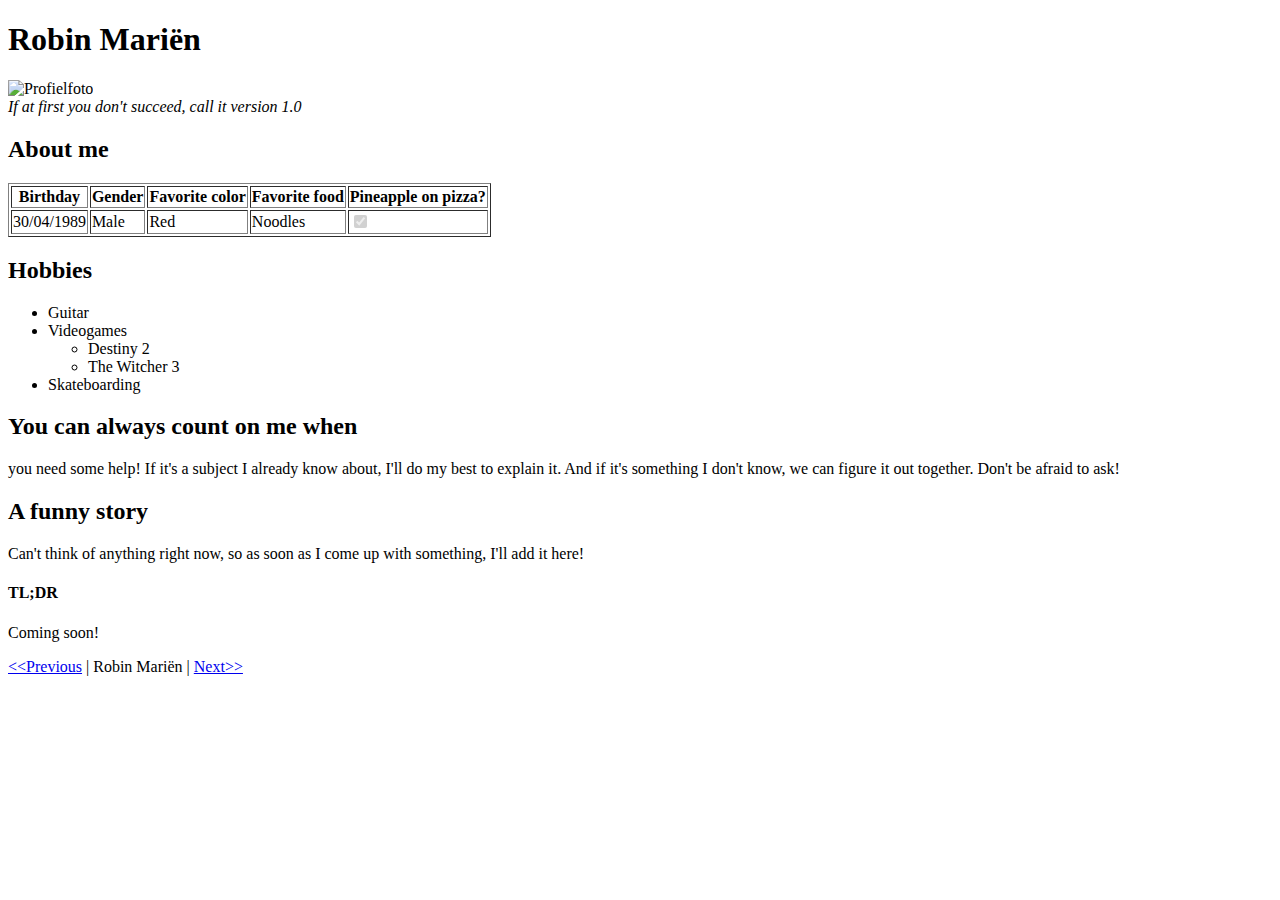
==== index2.html @ d78bf794 "added content to index2" ====
<!doctype HTML>
<html lang="en">
<head>
    <title>HTML Challenge 1</title>
    <link rel = "stylesheet"
          type = "text/css"
          href = "index2_style.css" />
</head>

<body>
<h1>Robin Mariën</h1>
<img src="https://avatars3.githubusercontent.com/u/53238476?s=400&u=8be2d3f41e04f4f2cbf5a65ce28aaaa101359a2b&v=4" alt="Profielfoto">
<br>
<em>If at first you don't succeed, call it version 1.0</em>

<h2>About me</h2>
<table border="1">
    <tr>
        <th>Birthday</th>
        <th>Gender</th>
        <th>Favorite color</th>
        <th>Favorite food</th>
        <th>Pineapple on pizza?</th>
    </tr>
    <tr>
        <td>30/04/1989</td>
        <td>Male</td>
        <td>Red</td>
        <td>Noodles</td>
        <td><input type="checkbox" checked disabled></td>
    </tr>
</table>

<h2>Hobbies</h2>
<ul>
    <li>Guitar</li>
    <li>Videogames
        <ul>
            <li>Destiny 2</li>
            <li>The Witcher 3</li>
        </ul>
    </li>
    <li>Skateboarding</li>
</ul>

<h2>You can always count on me when</h2>
<p>you need some help! If it's a subject I already know about, I'll do my best to explain it. And if it's something I don't know, we can figure it out together. Don't be afraid to ask!</p>

<h2>A funny story</h2>
<p>Can't think of anything right now, so as soon as I come up with something, I'll add it here!</p>


<h4>TL;DR</h4>
<p>Coming soon!</p>


<p><a href="https://github.com/JosephLindzius/challenge-markdown/blob/master/Description.md">&lt;&lt;Previous</a> | Robin Mariën | <a href="https://github.com/bermarte/challenge-repository-name/blob/master/whoami.md">Next&gt;&gt;</a></p>
</body>
</html>
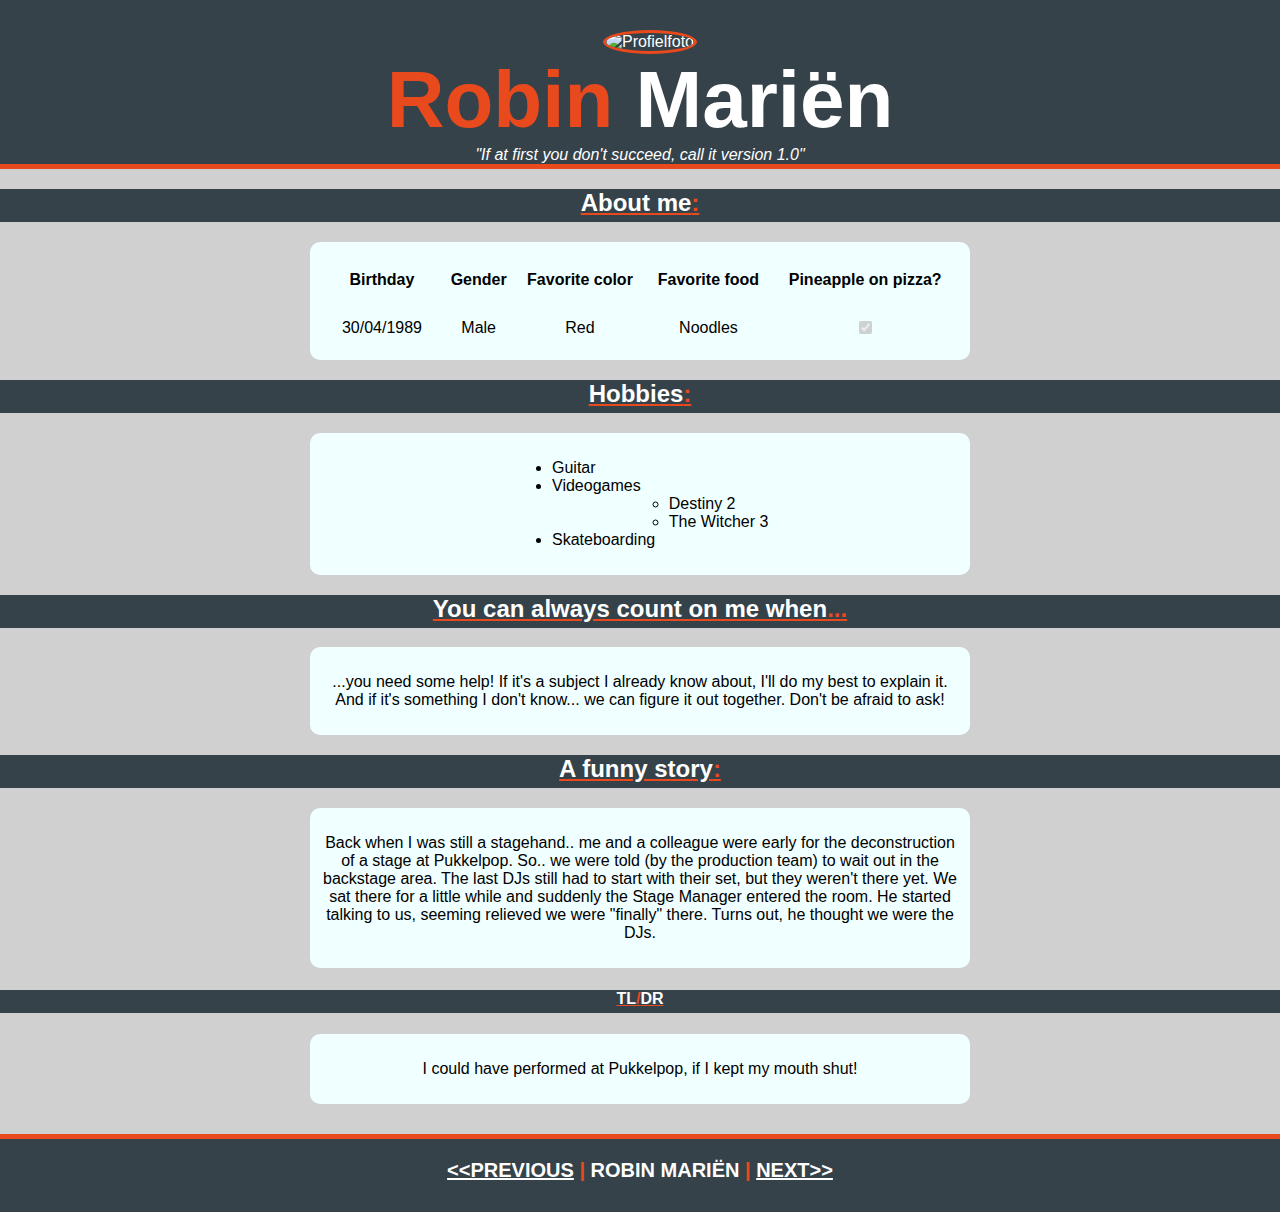
==== commit 27f15202: "small edits + css file" ====
--- a/index2.html
+++ b/index2.html
@@ -1,59 +1,78 @@
 <!doctype HTML>
 <html lang="en">
 <head>
-    <title>HTML Challenge 1</title>
+    <title>HTML Challenge 1 + CSS</title>
     <link rel = "stylesheet"
           type = "text/css"
           href = "index2_style.css" />
 </head>
 
 <body>
-<h1>Robin Mariën</h1>
-<img src="https://avatars3.githubusercontent.com/u/53238476?s=400&u=8be2d3f41e04f4f2cbf5a65ce28aaaa101359a2b&v=4" alt="Profielfoto">
-<br>
-<em>If at first you don't succeed, call it version 1.0</em>
+    <header>
+        <img src="https://avatars3.githubusercontent.com/u/53238476?s=400&u=8be2d3f41e04f4f2cbf5a65ce28aaaa101359a2b&v=4" alt="Profielfoto">
+        <h1><span class="highlight">Robin</span> Mariën</h1>
+        <em>"If at first you don't succeed, call it version 1.0"</em>
+    </header>
 
-<h2>About me</h2>
-<table border="1">
-    <tr>
-        <th>Birthday</th>
-        <th>Gender</th>
-        <th>Favorite color</th>
-        <th>Favorite food</th>
-        <th>Pineapple on pizza?</th>
-    </tr>
-    <tr>
-        <td>30/04/1989</td>
-        <td>Male</td>
-        <td>Red</td>
-        <td>Noodles</td>
-        <td><input type="checkbox" checked disabled></td>
-    </tr>
-</table>
+    <h2 class="dark">About me<span class="highlight">:</span></h2>
+    <div class="section">
+        <table class="center">
+            <tr>
+                <th>Birthday</th>
+                <th>Gender</th>
+                <th>Favorite color</th>
+                <th>Favorite food</th>
+                <th>Pineapple on pizza?</th>
+            </tr>
+            <tr>
+                <td>30/04/1989</td>
+                <td>Male</td>
+                <td>Red</td>
+                <td>Noodles</td>
+                <td><input type="checkbox" checked disabled></td>
+            </tr>
+        </table>
+    </div>
 
-<h2>Hobbies</h2>
-<ul>
-    <li>Guitar</li>
-    <li>Videogames
+    <h2 class="dark">Hobbies<span class="highlight">:</span></h2>
+    <div class="section">
         <ul>
-            <li>Destiny 2</li>
-            <li>The Witcher 3</li>
+            <li>Guitar</li>
+            <li>Videogames
+                <ul>
+                    <li>Destiny 2</li>
+                    <li>The Witcher 3</li>
+                </ul>
+            </li>
+            <li>Skateboarding</li>
         </ul>
-    </li>
-    <li>Skateboarding</li>
-</ul>
+    </div>
 
-<h2>You can always count on me when</h2>
-<p>you need some help! If it's a subject I already know about, I'll do my best to explain it. And if it's something I don't know, we can figure it out together. Don't be afraid to ask!</p>
+    <h2 class="dark">You can always count on me when<span class="highlight">...</span></h2>
+    <div class="section">
+        <p>...you need some help! If it's a subject I already know about, I'll do my best to explain it.
+            And if it's something I don't know... we can figure it out together. Don't be afraid to ask!</p>
+    </div>
+    <h2 class="dark">A funny story<span class="highlight">:</span></h2>
+    <div class="section">
+        <p>Back when I was still a stagehand.. me and a colleague were early for the deconstruction of a stage at Pukkelpop.
+        So.. we were told (by the production team) to wait out in the backstage area.
+        The last DJs still had to start with their set, but they weren't there yet. We sat there for a little while and
+        suddenly the Stage Manager entered the room. He started talking to us, seeming relieved we were "finally" there.
+        Turns out, he thought we were the DJs.</p>
+    </div>
 
-<h2>A funny story</h2>
-<p>Can't think of anything right now, so as soon as I come up with something, I'll add it here!</p>
+    <h4 class="dark">TL<span class="highlight">/</span>DR</h4>
+    <div class="section">
+        <p>I could have performed at Pukkelpop, if I kept my mouth shut!</p>
+    </div>
 
-
-<h4>TL;DR</h4>
-<p>Coming soon!</p>
-
-
-<p><a href="https://github.com/JosephLindzius/challenge-markdown/blob/master/Description.md">&lt;&lt;Previous</a> | Robin Mariën | <a href="https://github.com/bermarte/challenge-repository-name/blob/master/whoami.md">Next&gt;&gt;</a></p>
+    <footer>
+        <p>
+            <a href="https://github.com/JosephLindzius/challenge-markdown/blob/master/Description.md">&lt;&lt;Previous</a>
+            <span class="highlight">|</span> Robin Mariën <span class="highlight">|</span>
+            <a href="https://github.com/bermarte/challenge-repository-name/blob/master/whoami.md">Next&gt;&gt;</a>
+        </p>
+    </footer>
 </body>
 </html>
--- a/index2_style.css
+++ b/index2_style.css
@@ -0,0 +1,94 @@
+body {
+    margin: 0;
+    padding: 0;
+    font-family: Arial, Helvetica, sans-serif;
+    background-color: #d0d0d0;
+}
+
+.section{
+    width: 50%;
+    margin: 0 auto;
+    background: azure;
+    border-radius: 10px;
+    padding: 10px;
+    text-align: center;
+}
+
+ul {
+    text-align: left;
+    width: 40%;
+    position:relative;
+    left: 30%;
+}
+
+.highlight{
+    color:#e8491d;
+    font-weight:bold;
+}
+
+.dark{
+    background:#35424a;
+    color:#fff;
+    text-align:center;
+    text-decoration:underline;
+    text-decoration-color: #e8491d;
+    padding-bottom: 5px;
+}
+
+header{
+    background:#35424a;
+    color:#fff;
+    padding-top:30px;
+    border-bottom: 5px solid #e8491d;
+    text-align:center;
+}
+
+header h1{
+    font-size: 80px;
+    font-weight:bold;
+    margin: 0;
+
+}
+header img{
+    margin-left: 20px;
+    width: 200px;
+    border-radius: 50%;
+    border: 3px solid #e8491d;
+}
+table {
+    width: 100%;
+}
+table.center {
+    margin-left:auto;
+    margin-right:auto;
+}
+
+
+th {
+    height: 50px;
+    font-weight:bold;
+}
+
+td {
+    text-align: center;
+    padding: 10px;
+}
+
+footer{
+    background:#35424a;
+    color:#fff;
+    padding-bottom:10px;
+    margin-top: 30px;
+    border-top: 5px solid #e8491d;
+    text-align:center;
+    font-size: 20px;
+    text-transform: uppercase;
+    font-weight: bold;
+}
+footer a{
+    color:#fff;
+}
+
+footer a:hover{
+    color: #e8491d;
+}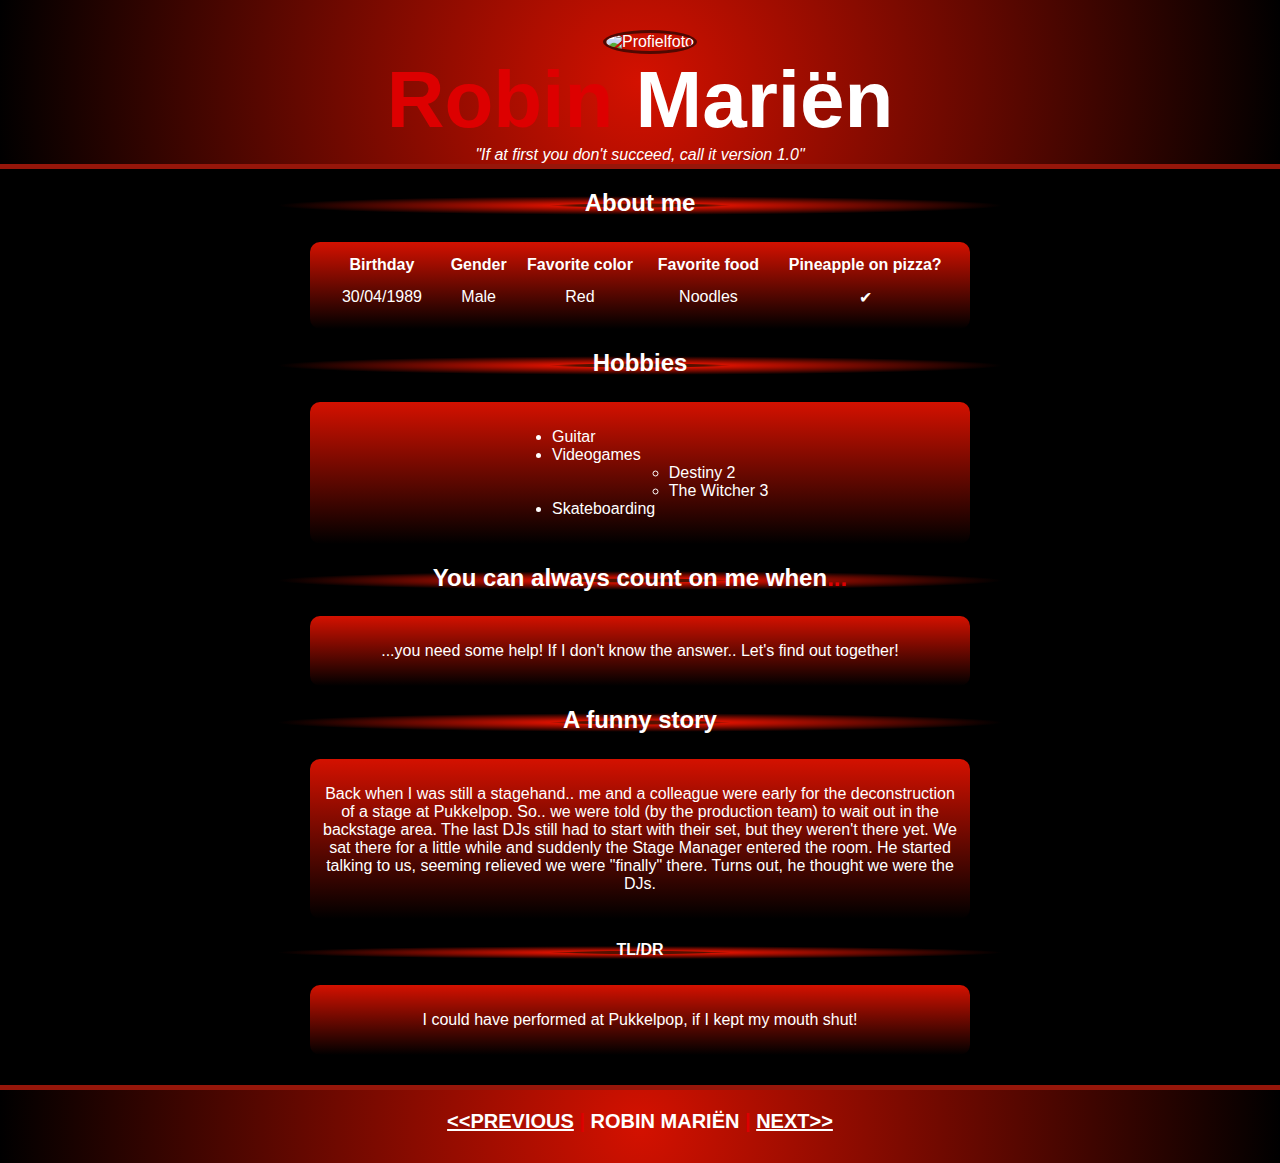
==== commit 8ca53f5b: "Redesign CSS" ====
--- a/index2.html
+++ b/index2.html
@@ -1,78 +1,78 @@
-<!doctype HTML>
-<html lang="en">
-<head>
-    <title>HTML Challenge 1 + CSS</title>
-    <link rel = "stylesheet"
-          type = "text/css"
-          href = "index2_style.css" />
-</head>
-
-<body>
-    <header>
-        <img src="https://avatars3.githubusercontent.com/u/53238476?s=400&u=8be2d3f41e04f4f2cbf5a65ce28aaaa101359a2b&v=4" alt="Profielfoto">
-        <h1><span class="highlight">Robin</span> Mariën</h1>
-        <em>"If at first you don't succeed, call it version 1.0"</em>
-    </header>
-
-    <h2 class="dark">About me<span class="highlight">:</span></h2>
-    <div class="section">
-        <table class="center">
-            <tr>
-                <th>Birthday</th>
-                <th>Gender</th>
-                <th>Favorite color</th>
-                <th>Favorite food</th>
-                <th>Pineapple on pizza?</th>
-            </tr>
-            <tr>
-                <td>30/04/1989</td>
-                <td>Male</td>
-                <td>Red</td>
-                <td>Noodles</td>
-                <td><input type="checkbox" checked disabled></td>
-            </tr>
-        </table>
-    </div>
-
-    <h2 class="dark">Hobbies<span class="highlight">:</span></h2>
-    <div class="section">
-        <ul>
-            <li>Guitar</li>
-            <li>Videogames
-                <ul>
-                    <li>Destiny 2</li>
-                    <li>The Witcher 3</li>
-                </ul>
-            </li>
-            <li>Skateboarding</li>
-        </ul>
-    </div>
-
-    <h2 class="dark">You can always count on me when<span class="highlight">...</span></h2>
-    <div class="section">
-        <p>...you need some help! If it's a subject I already know about, I'll do my best to explain it.
-            And if it's something I don't know... we can figure it out together. Don't be afraid to ask!</p>
-    </div>
-    <h2 class="dark">A funny story<span class="highlight">:</span></h2>
-    <div class="section">
-        <p>Back when I was still a stagehand.. me and a colleague were early for the deconstruction of a stage at Pukkelpop.
-        So.. we were told (by the production team) to wait out in the backstage area.
-        The last DJs still had to start with their set, but they weren't there yet. We sat there for a little while and
-        suddenly the Stage Manager entered the room. He started talking to us, seeming relieved we were "finally" there.
-        Turns out, he thought we were the DJs.</p>
-    </div>
-
-    <h4 class="dark">TL<span class="highlight">/</span>DR</h4>
-    <div class="section">
-        <p>I could have performed at Pukkelpop, if I kept my mouth shut!</p>
-    </div>
-
-    <footer>
-        <p>
-            <a href="https://github.com/JosephLindzius/challenge-markdown/blob/master/Description.md">&lt;&lt;Previous</a>
-            <span class="highlight">|</span> Robin Mariën <span class="highlight">|</span>
-            <a href="https://github.com/bermarte/challenge-repository-name/blob/master/whoami.md">Next&gt;&gt;</a>
-        </p>
-    </footer>
-</body>
-</html>
+<!doctype HTML>
+<html lang="en">
+<head>
+    <title>HTML Challenge 1 + CSS</title>
+    <link rel = "stylesheet"
+          type = "text/css"
+          href = "index2_style.css" />
+    <meta charset="utf-8">
+</head>
+
+<body>
+    <header>
+        <img src="https://avatars1.githubusercontent.com/u/53238476?s=400&u=9fddc743660d8c3fb6e78a66b5b8969c9b328cc5&v=4" alt="Profielfoto">
+        <h1><span class="highlight">Robin</span> Mariën</h1>
+        <em>"If at first you don't succeed, call it version 1.0"</em>
+    </header>
+
+    <h2 class="bar">About me</h2>
+    <div class="section">
+        <table class="center">
+            <tr>
+                <th>Birthday</th>
+                <th>Gender</th>
+                <th>Favorite color</th>
+                <th>Favorite food</th>
+                <th>Pineapple on pizza?</th>
+            </tr>
+            <tr>
+                <td>30/04/1989</td>
+                <td>Male</td>
+                <td>Red</td>
+                <td>Noodles</td>
+                <td>&#10004;</td>
+            </tr>
+        </table>
+    </div>
+
+    <h2 class="bar">Hobbies</h2>
+    <div class="section">
+        <ul>
+            <li>Guitar</li>
+            <li>Videogames
+                <ul>
+                    <li>Destiny 2</li>
+                    <li>The Witcher 3</li>
+                </ul>
+            </li>
+            <li>Skateboarding</li>
+        </ul>
+    </div>
+
+    <h2 class="bar">You can always count on me when<span class="highlight">...</span></h2>
+    <div class="section">
+        <p>...you need some help! If I don't know the answer.. Let's find out together!</p>
+    </div>
+    <h2 class="bar">A funny story</h2>
+    <div class="section">
+        <p>Back when I was still a stagehand.. me and a colleague were early for the deconstruction of a stage at Pukkelpop.
+        So.. we were told (by the production team) to wait out in the backstage area.
+        The last DJs still had to start with their set, but they weren't there yet. We sat there for a little while and
+        suddenly the Stage Manager entered the room. He started talking to us, seeming relieved we were "finally" there.
+        Turns out, he thought we were the DJs.</p>
+    </div>
+
+    <h4 class="bar">TL/DR</h4>
+    <div class="section">
+        <p>I could have performed at Pukkelpop, if I kept my mouth shut!</p>
+    </div>
+
+    <footer>
+        <p>
+            <a href="https://github.com/JosephLindzius/challenge-markdown/blob/master/Description.md">&lt;&lt;Previous</a>
+            <span class="highlight">|</span> Robin Mariën <span class="highlight">|</span>
+            <a href="https://github.com/bermarte/challenge-repository-name/blob/master/whoami.md">Next&gt;&gt;</a>
+        </p>
+    </footer>
+</body>
+</html>--- a/index2_style.css
+++ b/index2_style.css
@@ -1,94 +1,95 @@
-body {
-    margin: 0;
-    padding: 0;
-    font-family: Arial, Helvetica, sans-serif;
-    background-color: #d0d0d0;
-}
-
-.section{
-    width: 50%;
-    margin: 0 auto;
-    background: azure;
-    border-radius: 10px;
-    padding: 10px;
-    text-align: center;
-}
-
-ul {
-    text-align: left;
-    width: 40%;
-    position:relative;
-    left: 30%;
-}
-
-.highlight{
-    color:#e8491d;
-    font-weight:bold;
-}
-
-.dark{
-    background:#35424a;
-    color:#fff;
-    text-align:center;
-    text-decoration:underline;
-    text-decoration-color: #e8491d;
-    padding-bottom: 5px;
-}
-
-header{
-    background:#35424a;
-    color:#fff;
-    padding-top:30px;
-    border-bottom: 5px solid #e8491d;
-    text-align:center;
-}
-
-header h1{
-    font-size: 80px;
-    font-weight:bold;
-    margin: 0;
-
-}
-header img{
-    margin-left: 20px;
-    width: 200px;
-    border-radius: 50%;
-    border: 3px solid #e8491d;
-}
-table {
-    width: 100%;
-}
-table.center {
-    margin-left:auto;
-    margin-right:auto;
-}
-
-
-th {
-    height: 50px;
-    font-weight:bold;
-}
-
-td {
-    text-align: center;
-    padding: 10px;
-}
-
-footer{
-    background:#35424a;
-    color:#fff;
-    padding-bottom:10px;
-    margin-top: 30px;
-    border-top: 5px solid #e8491d;
-    text-align:center;
-    font-size: 20px;
-    text-transform: uppercase;
-    font-weight: bold;
-}
-footer a{
-    color:#fff;
-}
-
-footer a:hover{
-    color: #e8491d;
+    
+body {
+    margin: 0;
+    padding: 0;
+    font-family: Arial, Helvetica, sans-serif;
+    background-color: black;
+    color:white;
+}
+
+.section{
+    width: 50%;
+    margin: 0 auto;
+    background: azure;
+    border-radius: 10px;
+    padding: 10px;
+    text-align: center;
+    background-image: linear-gradient(#d41100,#000);
+}
+
+ul {
+    text-align: left;
+    width: 40%;
+    position:relative;
+    left: 30%;
+}
+
+.highlight{
+    color: #d00;
+    font-weight:bold;
+}
+
+.bar{
+    background-image: radial-gradient(#551100 7%, #d41100 10%, black 40%);
+    color:#fff;
+    text-align:center;
+    padding-bottom: 5px;
+}
+
+header{
+    background-image: radial-gradient(circle, #d41100,#000);
+    color:#fff;
+    padding-top:30px;
+    border-bottom: 5px solid #96160a;
+    text-align:center;
+}
+
+header h1{
+    font-size: 80px;
+    font-weight:bold;
+    margin: 0;
+
+}
+header img{
+    margin-left: 20px;
+    width: 200px;
+    border-radius: 50%;
+    border: 3px solid #4f0902;
+}
+table {
+    width: 100%;
+}
+table.center {
+    margin-left:auto;
+    margin-right:auto;
+}
+
+
+th {
+    height: 20px;
+    font-weight:bold;
+}
+
+td {
+    text-align: center;
+    padding: 10px;
+}
+
+footer{
+    background-image: radial-gradient(circle, #d41100,#000);
+    color:#fff;
+    padding-bottom:10px;
+    margin-top: 30px;
+    border-top: 5px solid #96160a;
+    text-align:center;
+    font-size: 20px;
+    text-transform: uppercase;
+    font-weight: bold;
+}
+footer a{
+    color:#fff;
+}
+
+footer a:hover{
+    color: #4f0902;
 }